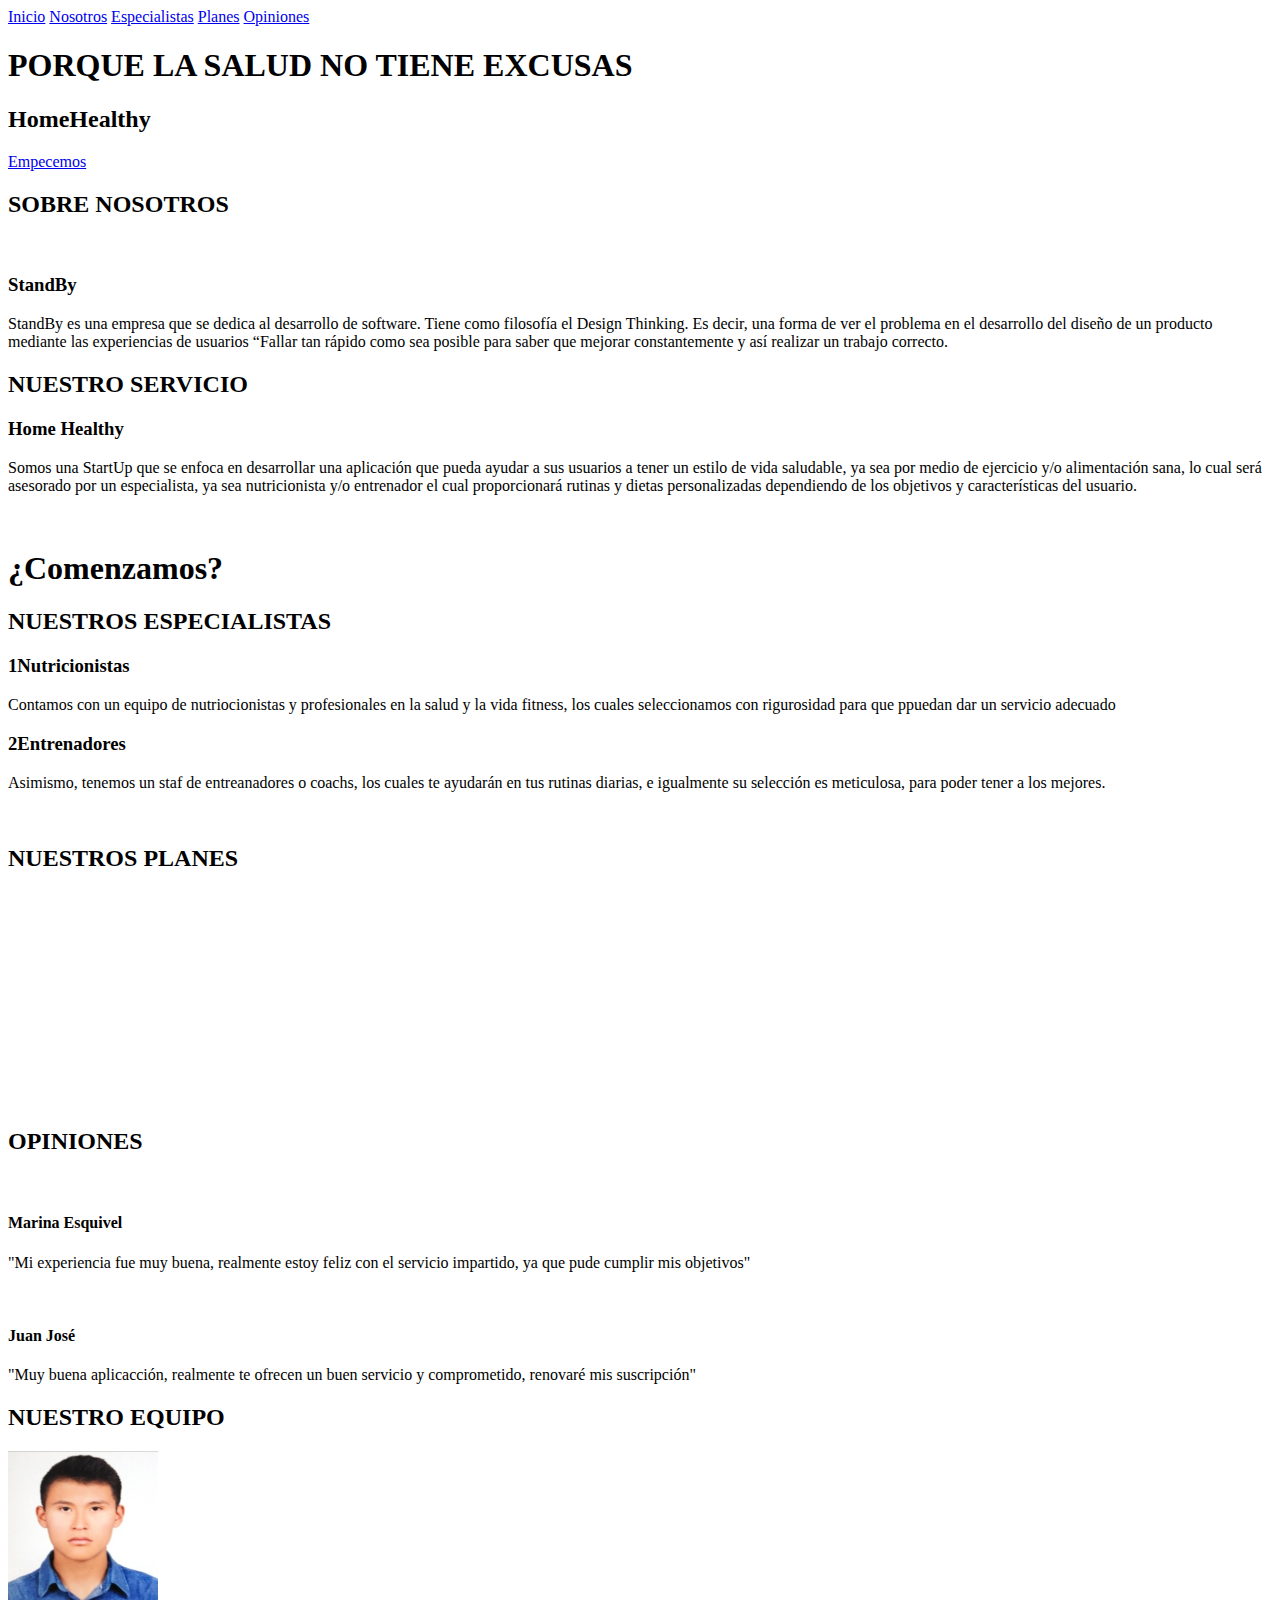
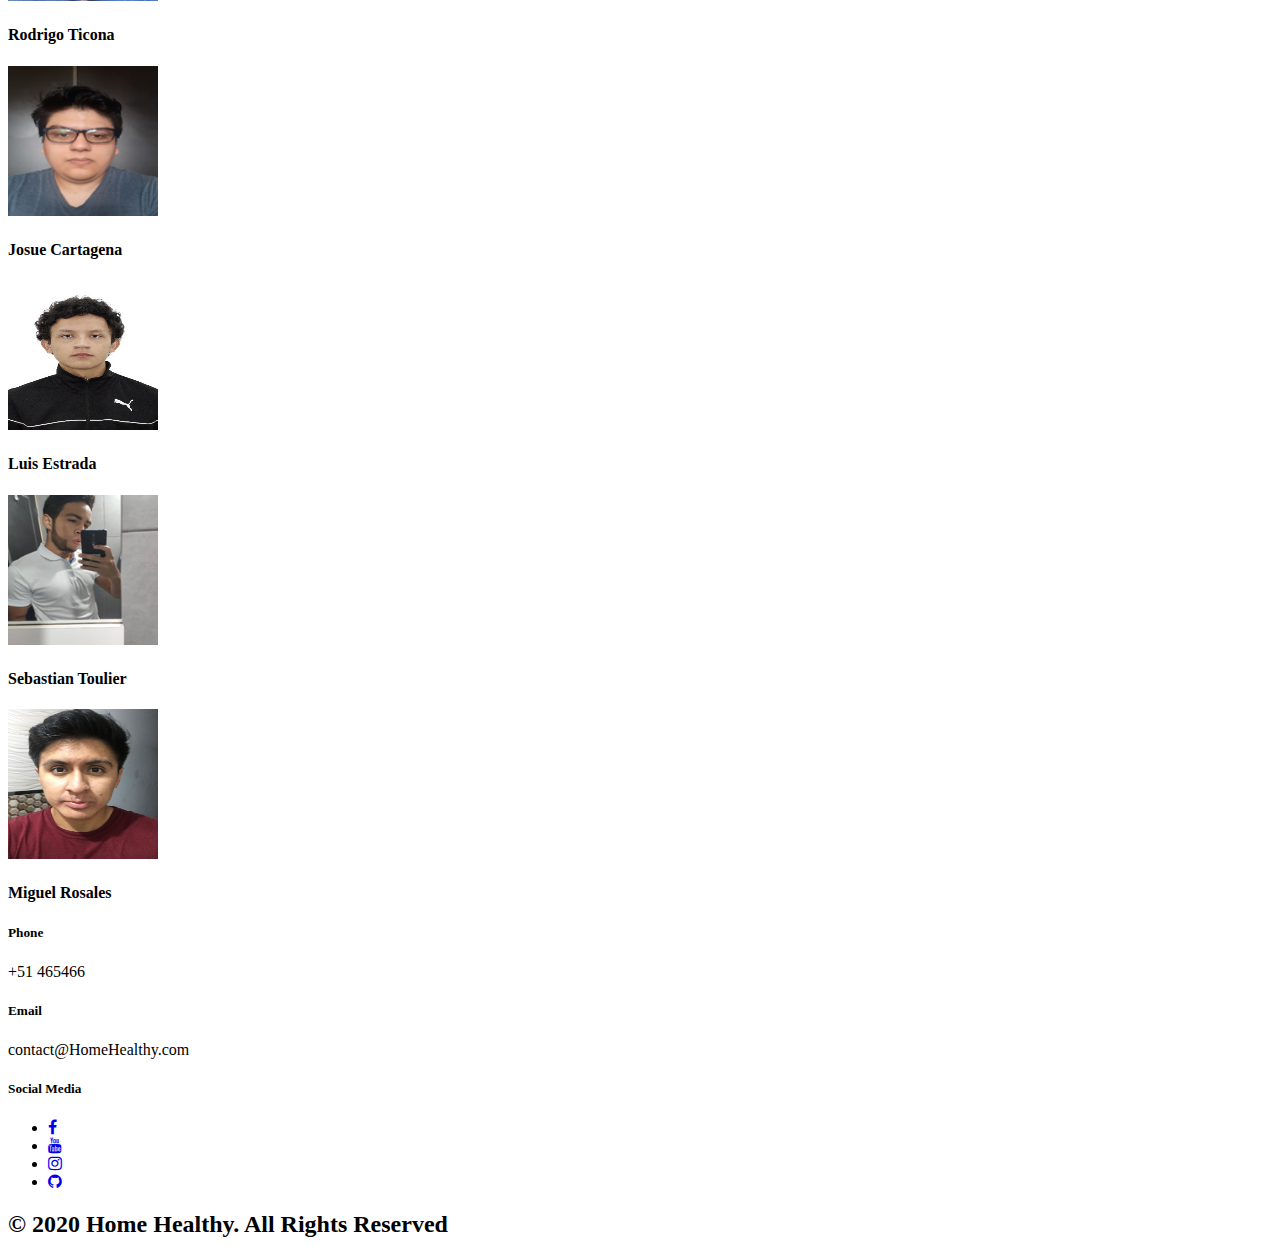
==== index.html @ 2adc721d "Landing Page" ====
<!DOCTYPE html>
<html lang="en">
<head>
    <meta charset="UTF-8">
    <meta name="viewport" content="width=device-width, initial-scale=1.0">
    <title>Easy Nutrition</title>
    <link rel="stylesheet" href="Styles/styles.css">
    <link href="https://maxcdn.bootstrapcdn.com/font-awesome/4.7.0/css/font-awesome.min.css" rel="stylesheet"
          type="text/css">
</head>
<body>
<header>
    <nav class="menu">
        <a href="#">Inicio</a>
        <a href="#About-us">Nosotros</a>
        <a href="#Our-specialist">Especialistas</a>
        <a href="#planes">Planes</a>
        <a href="#opiniones">Opiniones</a>
    </nav>
    <section class="textos-header">
        <h1> PORQUE LA SALUD NO TIENE EXCUSAS</h1>
        <h2> HomeHealthy</h2>
    </section>
    <section id = "primer-boton">
         <a class="cta-button" href="https://objective-euclid-71ddd4.netlify.app/">Empecemos</a>
    </section>
</header>
<div id="Aboutus">
    <section id="About-us" class="contenedor-sobre-nosotros contenedor">
        <h2 class="titulo"> SOBRE NOSOTROS</h2>
        <div class="contenedor sobre-nosotros">
            <img src="Img/logoSB.png" alt="" class="imagen-about-us">
            <div class="contenido-textos">
                <h3>StandBy</h3>
                <p>StandBy es una empresa que se dedica al desarrollo de software. Tiene como filosofía el Design
                    Thinking. Es decir, una forma de ver el problema en el desarrollo del diseño de un producto mediante
                    las experiencias de usuarios “Fallar tan rápido como sea posible para saber que mejorar
                    constantemente y así realizar un trabajo correcto. </p>

            </div>
        </div>
    </section>
</div>

<section id="About-service" class="contenedor-sobre-nosotros contenedor">
    <h2 class="titulo"> NUESTRO SERVICIO</h2>
    <div class="contenedor sobre-nosotros">

        <div class="contenido-textos">
            <h3>Home Healthy</h3>
            <p>Somos una StartUp que se enfoca en desarrollar una aplicación que pueda ayudar a sus usuarios a tener un
                estilo de vida saludable, ya sea por medio de ejercicio y/o alimentación sana, lo cual será asesorado
                por un especialista, ya sea nutricionista y/o entrenador el cual proporcionará rutinas y dietas
                personalizadas dependiendo de los objetivos y características del usuario. </p>
        </div>
        <img src="Img/logo.png" alt="" class="imagen-about-us">
    </div>
</section>
<section id="Segunda-portada">
    <h1>¿Comenzamos?</h1>
</section>
<section id="Our-specialist" class="contenedor-sobre-nosotros contenedor">
    <h2 class="titulo">NUESTROS ESPECIALISTAS</h2>
    <div class="contenedor sobre-nosotros">

        <div class="contenido-textos-especialistas">
            <h3><span>1</span>Nutricionistas</h3>
            <p>Contamos con un equipo de nutriocionistas y profesionales en la salud y la vida fitness, los cuales
                seleccionamos con rigurosidad para que ppuedan dar un servicio adecuado</p>
            <h3><span>2</span>Entrenadores</h3>
            <p>Asimismo, tenemos un staf de entreanadores o coachs, los cuales te ayudarán en tus rutinas diarias, e
                igualmente su selección es meticulosa, para poder tener a los mejores.</p>
        </div>
        <img src="Img/entrenador-nutricionista.jpg" alt="" class="imagen-about-us">
    </div>
</section>
<section id="planes" class="portafolio">
    <div class="contenedor">
        <h2 class="titulo"> NUESTROS PLANES</h2>
        <div class="galeria-port">
            <div class="imagen-port">
                <img src="Img/galreia2.jpg" alt="">
                <div class="hover-galeria">
                    <img src="Img/logo.png" alt="">
                </div>
            </div>
            <div class="imagen-port">
                <img src="Img/galeria 3.jpg" alt="">
                <div class="hover-galeria">
                    <img src="Img/logo.png" alt="">
                </div>
            </div>
            <div class="imagen-port">
                <img src="Img/galeria4.webp" alt="">
                <div class="hover-galeria">
                    <img src="Img/logo.png" alt="">
                </div>
            </div>
            <div class="imagen-port">
                <img src="Img/galeria5.jpg" alt="">
                <div class="hover-galeria">
                    <img src="Img/logo.png" alt="">
                </div>
            </div>
            <div class="imagen-port">
                <img src="Img/plan.jpg" alt="">
                <div class="hover-galeria">
                    <img src="Img/logo.png" alt="">
                </div>
            </div>
            <div class="imagen-port">
                <img src="Img/galeria6.jpg" alt="">
                <div class="hover-galeria">
                    <img src="Img/logo.png" alt="">
                </div>
            </div>

        </div>
    </div>
</section>
<section id="opiniones" class="clientes contenedor">
    <h2 class="titulo"> OPINIONES </h2>
    <div class="cards">
        <div class="card">
            <img src="Img/cliente1.jpg" alt="">
            <div class="contenido-texto-card">
                <h4>Marina Esquivel</h4>
                <p>"Mi experiencia fue muy buena, realmente estoy feliz con el servicio impartido, ya que pude cumplir
                    mis objetivos"</p>
            </div>
        </div>
        <div class="card">
            <img src="Img/entrenador-nutricionista.jpg" alt="">
            <div class="contenido-texto-card">
                <h4>Juan José</h4>
                <p>"Muy buena aplicacción, realmente te ofrecen un buen servicio y comprometido, renovaré mis
                    suscripción"</p>
            </div>
        </div>
    </div>
</section>
<section id="Our-Team">
    <h2 class="titulo"> NUESTRO EQUIPO</h2>
    <div class="cards-team">
        <div class="card-team">
            <div class="container-img-team">
                <img src="Img/Rodrigo.png" alt="" width="150" height="150">
            </div>
            <h4>Rodrigo Ticona</h4>
        </div>
        <div class="card-team">
            <div class=" container-img-team">
                <img  src="Img/JosueCartagena.png" alt="" width="150" height="150">
            </div>
            <h4>Josue Cartagena</h4>
        </div>
        <div class="card-team">
            <div class="container-img-team">
                <img src="Img/LuisEstrada.jpg" alt="" width="150" height="150">
            </div>
            <h4>Luis Estrada</h4>
        </div>
        <div class="card-team">
            <div class="container-img-team">
                <img src="Img/SebastianToulier.png" alt="" width="150" height="150">
            </div> 
            <h4>Sebastian Toulier</h4>
        </div>
        <div class="card-team">
            <div class="container-img-team">
                <img src="Img/MiguelRosales.jpg" alt="" width="150" height="150">
            </div>
            <h4>Miguel Rosales</h4> 
        </div>
    </div>
</section>
</body>
<footer>
    <div class="container-footer">
        <div class="content-foo">
            <h5>Phone</h5>
            <p> +51 465466</p>
        </div>
        <div class="content-foo">
            <h5>Email</h5>
            <p> contact@HomeHealthy.com</p>
        </div>
        <div class="content-foo">
            <h5>Social Media</h5>
            <ul id="services">
                <li>
                    <div class="facebook">
                        <a href=#>
                            <i class="fa fa-facebook" aria-hidden="true"></i>
                        </a>
                    </div>
                </li>
                <li>
                    <div class="youtube">
                        <a href=#>
                            <i class="fa fa-youtube" aria-hidden="true"></i>
                        </a>
                    </div>
                </li>
                <li>
                    <div class="instagram">
                        <a href=#>
                            <i class="fa fa-instagram" aria-hidden="true"></i>
                        </a>
                    </div>
                </li>
                <li>
                    <div class="github">
                        <a href=#>
                            <i class="fa fa-github" aria-hidden="true"></i>
                        </a>
                    </div>
                </li>
            </ul>


        </div>
    </div>
    <h2 class="titulo-final">&copy; 2020 Home Healthy. All Rights Reserved </h2>
</footer>
</html>
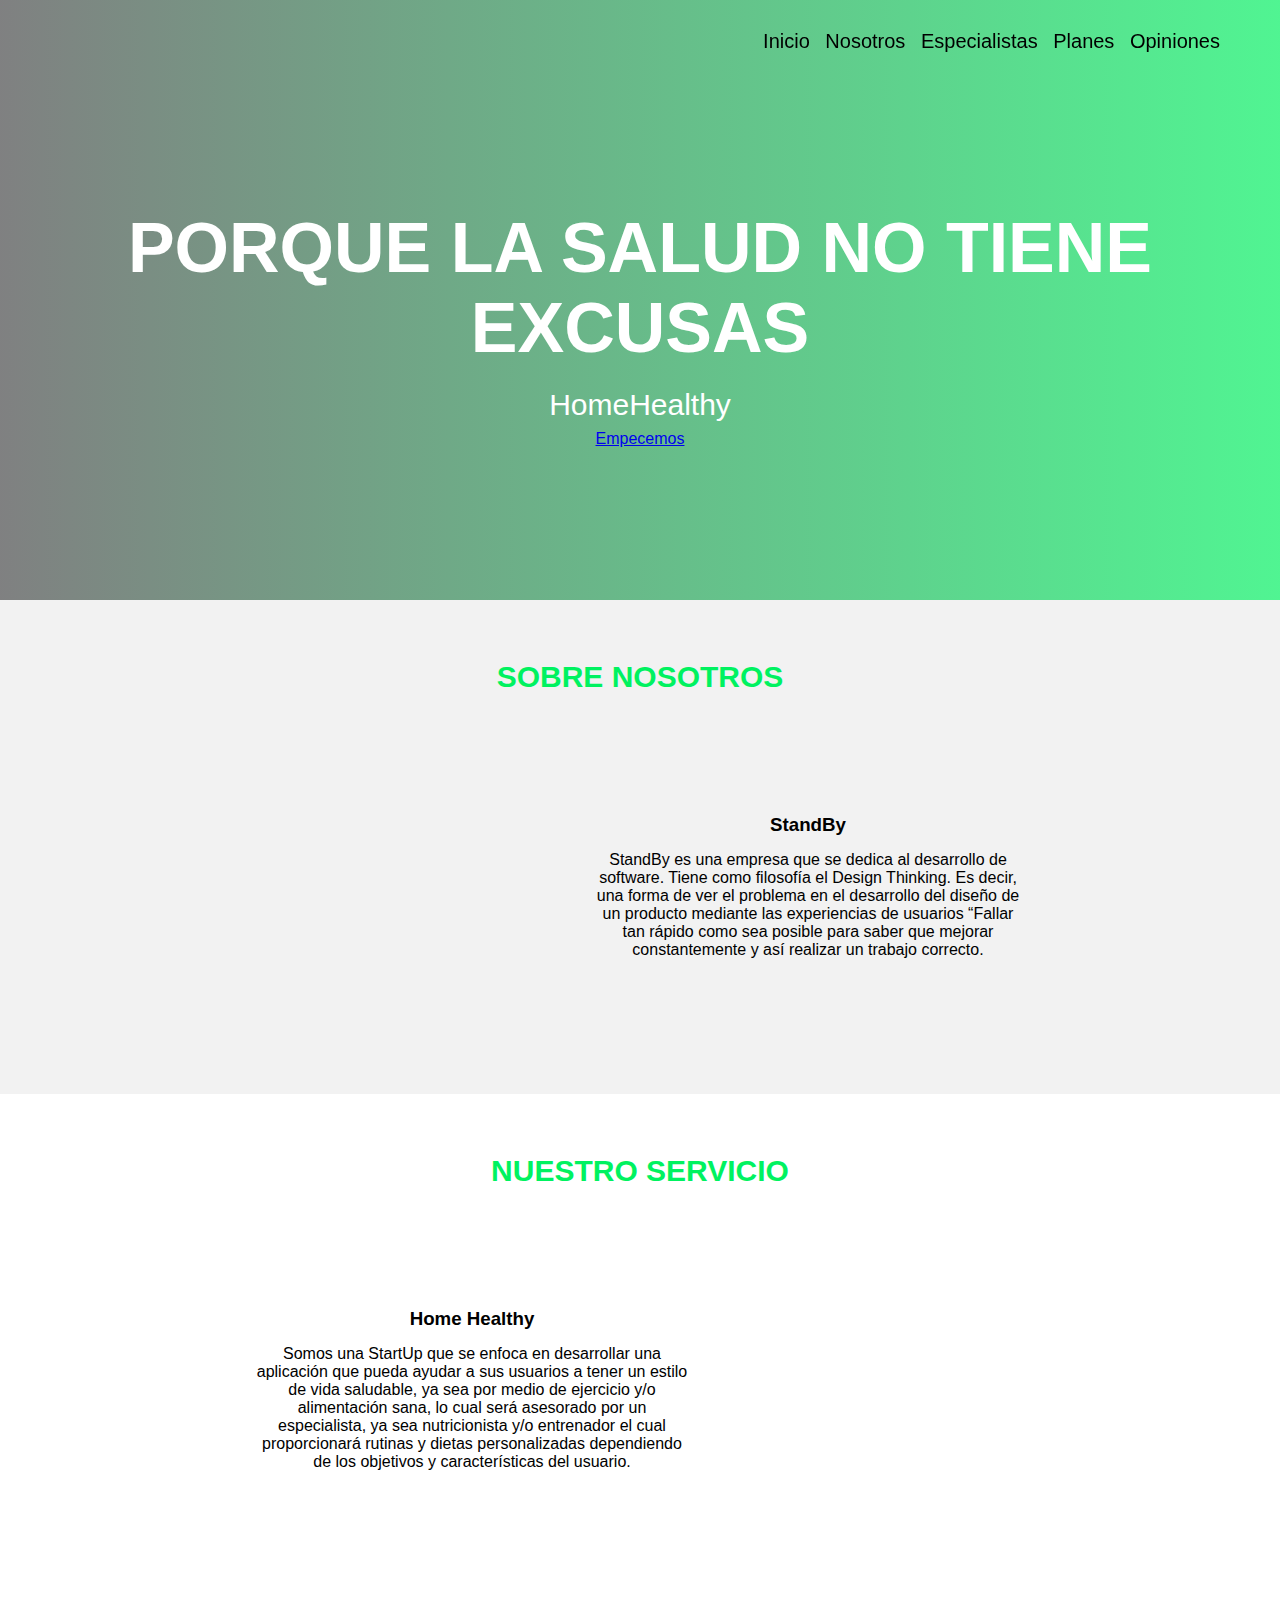
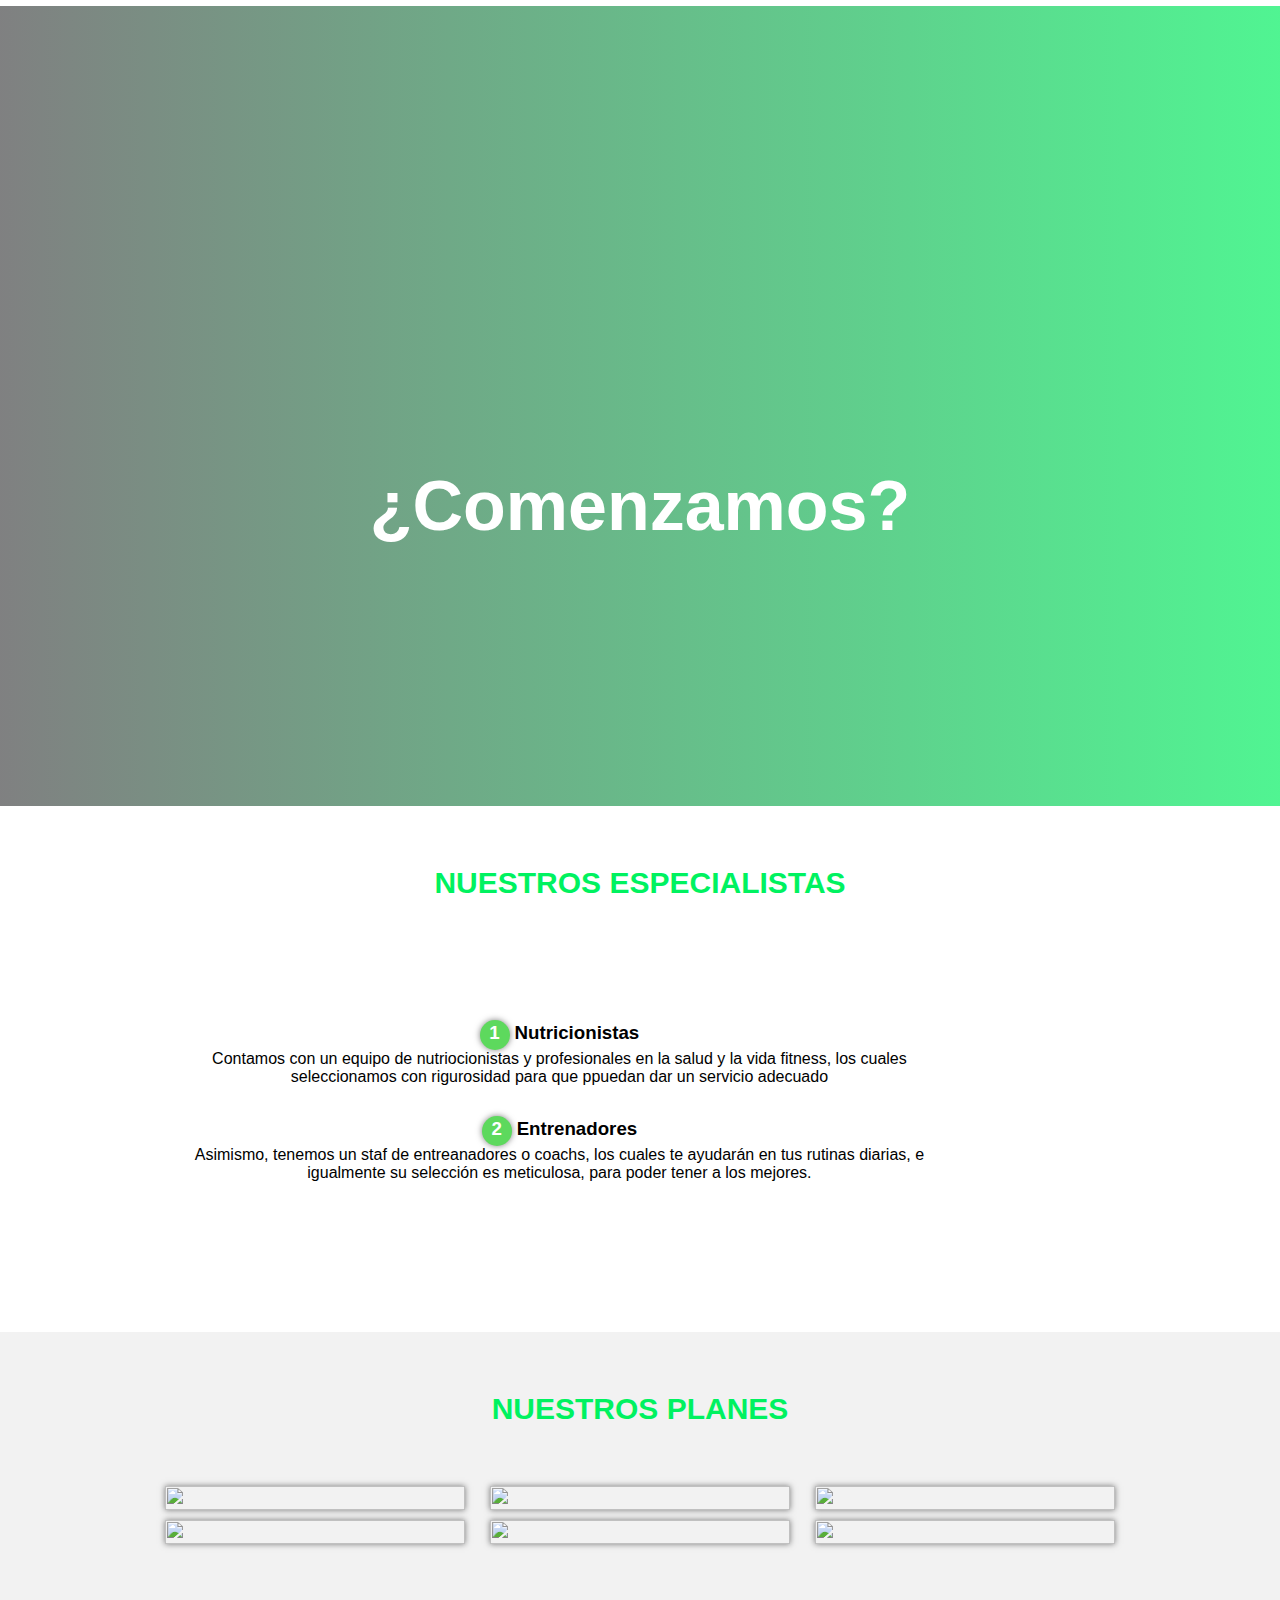
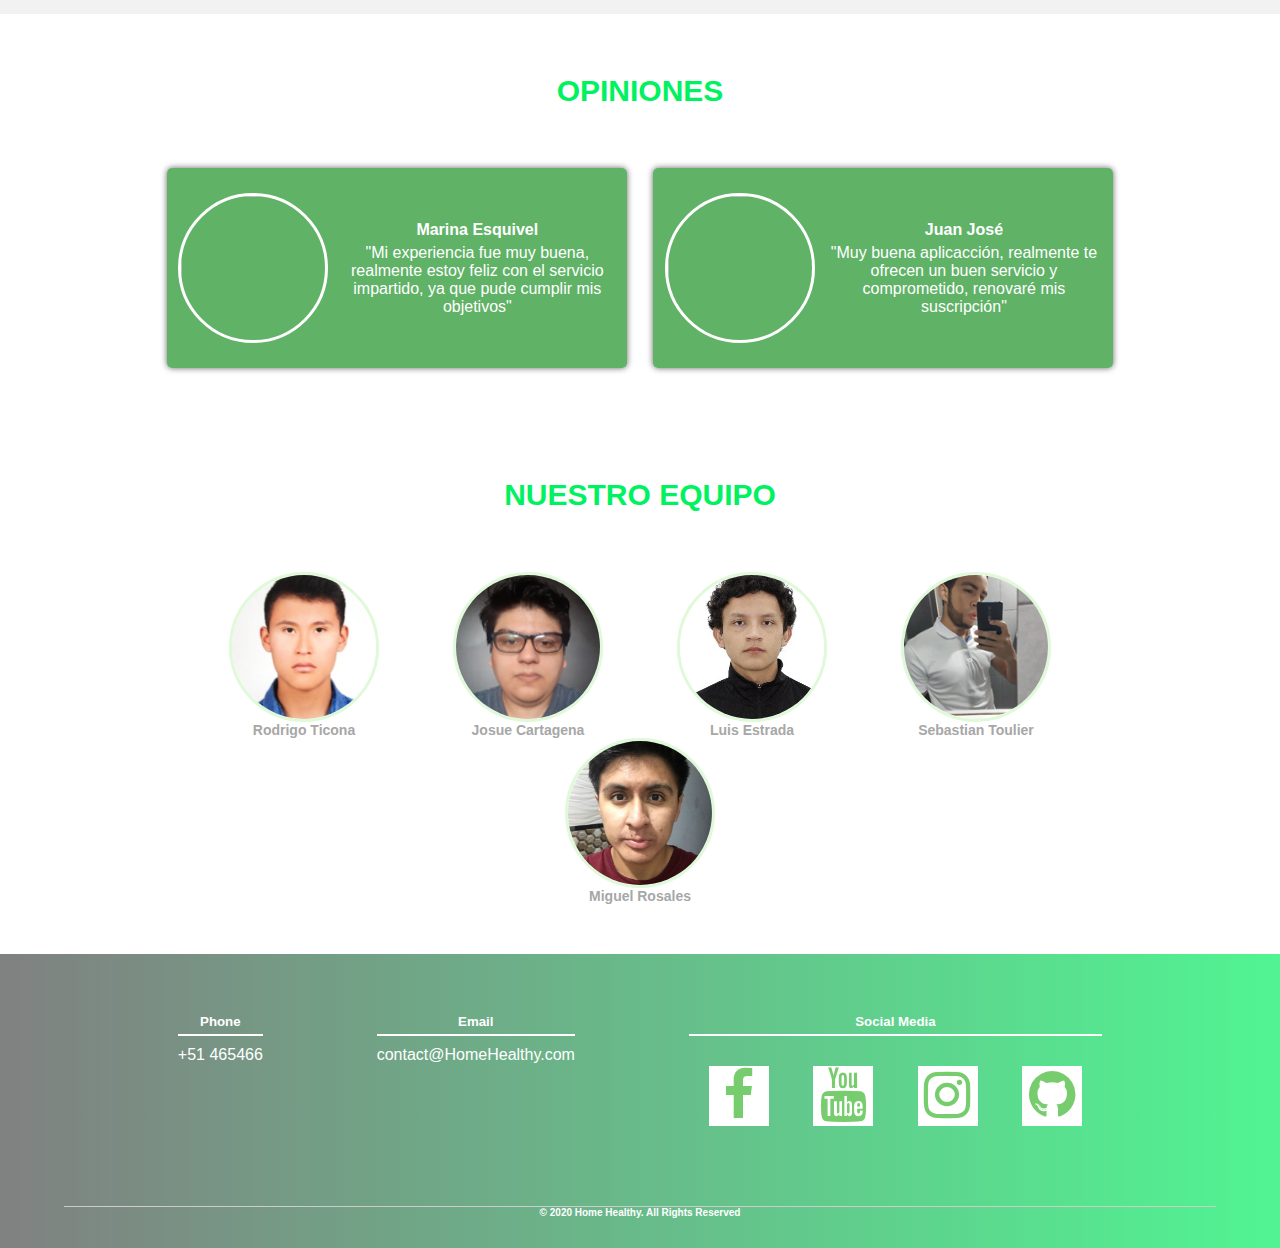
==== commit 6aeb9e10: "Bugs arreglados" ====
--- a/index.html
+++ b/index.html
@@ -7,7 +7,16 @@
     <link rel="stylesheet" href="Styles/styles.css">
     <link href="https://maxcdn.bootstrapcdn.com/font-awesome/4.7.0/css/font-awesome.min.css" rel="stylesheet"
           type="text/css">
-</head>
+</head> 
+<!-- Global site tag (gtag.js) - Google Analytics -->
+<script async src="https://www.googletagmanager.com/gtag/js?id=G-CYGBHPC5Y8"></script>
+<script>
+  window.dataLayer = window.dataLayer || [];
+  function gtag(){dataLayer.push(arguments);}
+  gtag('js', new Date());
+
+  gtag('config', 'G-CYGBHPC5Y8');
+</script>
 <body>
 <header>
     <nav class="menu">
--- a/Styles/styles.css
+++ b/Styles/styles.css
@@ -0,0 +1,545 @@
+*{
+    margin: 0;
+    padding: 0;
+    box-sizing:  border-box;
+    
+    text-align: center;
+}
+body{
+    font-family: 'Segoe UI', Tahoma, Geneva, Verdana, sans-serif;
+}
+
+.contenedor{
+    padding: 60px 0;
+    width: 90%;
+    max-width: 1000px;
+    margin: auto;
+    overflow: hidden;
+}
+
+
+.titulo{
+    color: #00F260;
+    font-size: 30px;
+    text-align: center;
+    margin-bottom: 60px;
+}
+
+/*  Header*/ 
+header{
+    width: 100%;
+    height: 600px;
+    background: #00F260;  /* fallback for old browsers */
+    background: -webkit-linear-gradient(to right, hsla(210, 2%, 22%, 0.637), hsla(144, 100%, 47%, 0.685)), url(../Img/hero.jpg);
+    background: linear-gradient(to right, hsla(210, 2%, 22%, 0.637), hsla(144, 100%, 47%, 0.685)), url(../Img/hero.jpg); 
+    background-size: cover;
+    background-attachment: fixed;
+    position: relative;
+}
+
+.menu{
+    color: black;
+    position: fixed;
+    right: 0;
+    font-size: 20px;
+    z-index: 2;
+    
+}
+header h2{
+    margin-top: 20px;
+}
+nav{
+    text-align: right;
+    padding: 30px 50px 0 0;
+}
+
+nav > a{
+    
+    font-weight: 400;
+    text-decoration: none;
+    margin-right: 10px;
+    color: black;
+}
+
+nav > a:hover{
+    text-decoration: underline;
+}
+
+header .textos-header{
+    display: flex;
+    height: 430px;
+    width: 100%;
+    align-items: center;
+    justify-content: center;
+    flex-direction: column;
+    text-align: center;
+}
+
+h1{
+    padding-top: 200px ;
+    font-size: 70px;
+    color: white;
+}
+
+
+.textos-header h2{
+    font-size: 30px;
+    font-weight: 300;
+    color: white
+}
+
+#Aboutus{
+    background: #f2f2f2;
+}
+
+
+
+.sobre-nosotros{
+    display: flex;
+    justify-content: space-evenly;
+}
+
+.imagen-about-us{
+    width: 30%;
+}
+
+.contenido-textos{
+    width: 48%;
+    display: flex;
+    align-items: center;
+}
+
+.contenido-textos-especialistas p{
+    padding: 0px, 0px, 30px, 15px;
+    font-weight: 300;
+    /*text-align: justify;*/
+    margin-bottom: 30px;
+}
+
+.contenido-textos h3{
+    margin-bottom: 15px;
+}
+
+span{
+    background:rgb(93, 217, 93);
+    color: white;
+    border-radius: 50%;
+    display: inline-block;
+    text-align: center;
+    width: 30px;
+    height: 30px;
+    padding: 2px;
+    box-shadow: 0 0 6px 0 rgba(0, 0, 0, .5);
+    margin-right: 5px;
+}
+
+.contenido-textos p{
+    padding: 0px, 0px, 30px, 15px;
+    font-weight: 300;
+    /*text-align: justify;*/
+    margin-bottom: 15px;
+}
+
+#About-us .contenido-textos {
+    display: flex;
+    flex-direction: column;
+    justify-content: center;
+}
+
+#About-service .contenido-textos {
+    display: flex;
+    flex-direction: column;
+    justify-content: center;
+}
+
+#About-service .contenido-textos p {
+    width: 100%;
+}
+
+#Segunda-portada{
+    display: flex;
+    align-items: center;
+    text-align: center;
+    justify-content: center;
+    height: 800px;
+    background: #00F260;  /* fallback for old browsers */
+    background: -webkit-linear-gradient(to right, hsla(210, 2%, 22%, 0.637), hsla(144, 100%, 47%, 0.685)), url(../Img/fondoconlogos.jpg);  /* Chrome 10-25, Safari 5.1-6 */
+    background: linear-gradient(to right, hsla(210, 2%, 22%, 0.637), hsla(144, 100%, 47%, 0.685)), url(../Img/fondoconlogos.jpg);  /* W3C, IE 10+/ Edge, Firefox 16+, Chrome 26+, Opera 12+, Safari 7+ */ /* W3C, IE 10+/ Edge, Firefox 16+, Chrome 26+, Opera 12+, Safari 7+ */
+    background-size: cover;
+    
+    position: relative;
+    /*background-size: cover;
+    background-image: url(../Img/fondoconlogos.jpg);*/
+}
+
+.imagen-nose {
+    width: 100%;
+}
+
+#Our-specialist .contenido-textos{
+    width: 48%;
+}
+
+.butom{
+    background: #71B85F;
+    display: inline-block;
+    height: 30px;
+    padding: 11px 6px 5px 6px;
+    width: 128px;
+    font-weight: 600;
+    color: white;
+    font-size: 15px;
+    text-align: center;
+    text-decoration: none;
+    border-radius: 25px;
+    box-shadow: 2px 2px 5px black;
+}
+
+.portafolio{
+    background: #f2f2f2;
+}
+
+.galeria-port{
+    display: flex;
+    justify-content: space-evenly;
+    flex-wrap: wrap;
+}
+
+.imagen-port{
+    width: 30%;
+    margin-bottom: 10px;
+    overflow:hidden ;
+    position: relative;
+    cursor: pointer;
+    box-shadow: 0 0 6px 0 rgba(0, 0, 0, .5);
+}
+
+.imagen-port >img{
+    width: 100%;
+    height: 100%;
+    object-fit: cover;
+    display: block;
+}
+
+.hover-galeria{
+    position: absolute;
+    width: 100%;
+    height: 100%;
+    top: 0;
+    transform: scale(0);
+    background:  rgba(28, 145, 38, 0.7);
+    transition: transform .5s;
+    display: flex;
+    justify-content: center;
+    align-items: center;
+    flex-direction: column;
+}
+
+.hover-galeria img{
+    height: 100%;
+}
+
+.hover-galeria p{
+    color: white
+}
+
+.imagen-port:hover .hover-galeria{
+    transform: scale(1);
+}
+
+/*CLIENTES*/
+
+.cards{
+    display: flex;
+    justify-content: space-evenly;
+}
+
+.cards .card{
+    background:  rgba(28, 145, 38, 0.7);
+    display: flex;
+    width: 46%;
+    height: 200px;
+    align-items: center;
+    justify-content: space-evenly;
+    border-radius: 5px;
+    box-shadow: 0 0 6px 0 rgba(0, 0, 0, 0.6);
+}
+
+.cards .card img{
+    width: 150px;
+    height: 150px;
+    object-fit: cover;
+    border: 3px solid white;
+    border-radius: 50%;
+    display: block;
+}
+
+.cards .card >.contenido-texto-card{
+    width: 60%;
+    color: white;
+}
+
+.cards .card >.contenido-texto-card p{
+    font-weight: 300;
+    padding-top: 5px;
+}
+
+#Our-Team {
+    height: auto;
+    background: white;
+    text-align: center;
+}
+#Our-Team h2 {
+    padding-top: 50px;
+}
+
+.cards-team {
+    
+    width: 70%;
+    margin-left: 15%;
+    display: flex;
+    flex-wrap: wrap;
+    justify-content: space-around;
+    padding-bottom: 50px;
+}
+
+.card-team {
+    margin: 0 30px;
+}
+
+.container-img-team {
+    
+    border: solid #DFF9D9;
+    width: 150px;
+    height: 150px;
+    overflow: hidden;
+    border-radius: 75px;
+}
+
+.card-team img {
+    display: block;
+    margin: auto;
+    object-fit: cover;
+}
+
+.card-team h4 {
+    font-size: 14px;
+    color: #A7A7A7;
+}
+
+footer{
+    background: #00F260;  /* fallback for old browsers */
+    background: -webkit-linear-gradient(to right, hsla(210, 2%, 22%, 0.637), hsla(144, 100%, 47%, 0.685)), url(../Img/hero.jpg);  /* Chrome 10-25, Safari 5.1-6 */
+    background: linear-gradient(to right, hsla(210, 2%, 22%, 0.637), hsla(144, 100%, 47%, 0.685)), url(../Img/hero.jpg);  /* W3C, IE 10+/ Edge, Firefox 16+, Chrome 26+, Opera 12+, Safari 7+ */
+    padding: 60px 0 30px 0;
+    margin: auto;
+    overflow: hidden;
+}
+
+.container-footer{
+    display: flex;
+    width: 90%;
+    justify-content: space-evenly;
+    margin: auto;
+    padding-bottom: 50px;
+    border-bottom: 1px solid #ccc;
+}
+
+.content-foo-servicies {
+    text-align: center;
+    color: white;
+}
+
+.content-foo{
+    text-align: center;
+}
+
+.content-foo h5{
+    color: white;
+    border-bottom: 2px solid white;
+    padding-bottom: 5px;
+    margin-bottom: 10px;
+}
+
+.content-foo p{
+    color: white;
+}
+
+.titulo-final{
+    text-align: center;
+    font-size: 10px;
+    margin: 20 0 0 0;
+    color: white;
+}
+
+
+
+
+
+ #services {
+    text-align: center;
+    transform: translatez(0);
+  }
+  #services h2 {
+    margin: 80px 0px 40px;
+    color: #fff;
+    font-size: 2.4em;
+    text-transform: uppercase;
+    text-align: center;
+  }
+  #services li {
+    width: 60px;
+    height: 70px;
+    display: inline-block;
+    margin: 20px;
+    list-style: none;
+  }
+  #services li div {
+    width: 60px;
+    height: 60px;
+    color: #74d4b3;
+    font-size: 3.4em;
+    text-align: center;
+    line-height: 60px;
+    background-color: #fff;
+    transition: all 0.5s ease;
+  }
+  #services li a {
+    color: #77cc6d;
+  }
+  
+  #services i {
+      height: auto;
+  }
+
+  #services li div:hover {
+    transform: rotate(360deg);
+    border-radius: 100px;
+  }
+
+
+  @media screen and (max-width: 900px){
+    header {
+        background-position: center;
+    }
+    .sobre-nosotros{
+        flex-direction: column;
+        justify-content: center;
+        align-items: center;
+    }
+    .sobre-nosotros .contenido-textos{
+        width: 90%;
+    }
+    .imagen-about-us{
+        width: 90%;
+    }
+    /*Galeria*/
+    .imagen-port{
+        width: 44%;
+    }
+    /*Clientes */
+    .cards{
+        flex-direction: column;
+        justify-content: center;
+        align-items: center;
+    }
+    .cards .card{
+        width: 90%;
+    }
+    .cards .card:first-child{
+        margin-bottom: 30px;
+    }
+    /*servicios*/
+    .servicio-cont{
+        justify-content: center;
+        flex-direction: column;
+    }
+    .servicio-ind{
+        width: 100%;
+        text-align: center;
+    }
+    .servicio-ind:nth-child(1), .servicio-ind:nth-child(2){
+        margin-bottom: 60px;
+    }
+    .servicio-ind img{
+        width: 90%;
+    }
+
+    .container-footer {
+        display: block;
+    }
+    .content-foo h5 {
+        border: none;
+    }
+    .content-foo p {
+        border-bottom: 2px solid white;
+        padding-bottom: 10px;
+    }
+    .step h4 {
+        padding-top: 35px;
+    }
+
+
+    @media screen and (max-width:500px){
+        .menu {
+            font-size: 10px;
+            left: 0;
+        }
+        nav{
+            text-align: center;
+            padding: 30px 0 0 0;
+        }
+        nav > a{
+            margin-right: 5px;
+        }
+        h1{
+            font-size: 35px;
+        }
+        .textos-header h2{
+            font-size: 20px;
+        }
+        /*about us */
+        .imagen-about-us{
+            margin-bottom: 60px;
+            width: 99%;
+        }
+        .sobre-nosotros .contenido-textos{
+            width: 95%;
+        }
+        /*Galeria*/
+        .imagen-port{
+            width: 95%;
+        }
+        /*clientes*/
+        .cards .card{
+            height: 450px;
+            display: flex;
+            flex-direction: column;
+            align-items: center;
+        }
+        .cards .card img{
+            width: 90px;
+            height: 90px;
+        }
+        /*Footer*/
+        .contenedor-footer{
+            flex-direction: column;
+            border: none;
+        }
+        .content-foo{
+            margin-bottom: 20px;
+            text-align: center;
+        }
+        .content-foo h4{
+            border: none;
+        }
+        .content-foo p{
+            color: #ccc;
+            border-bottom: 1px solid #f2f2f2;
+            padding-bottom: 20px;
+        }
+        .titulo-final{
+            font-size: 20px;
+        }
+    }
+}